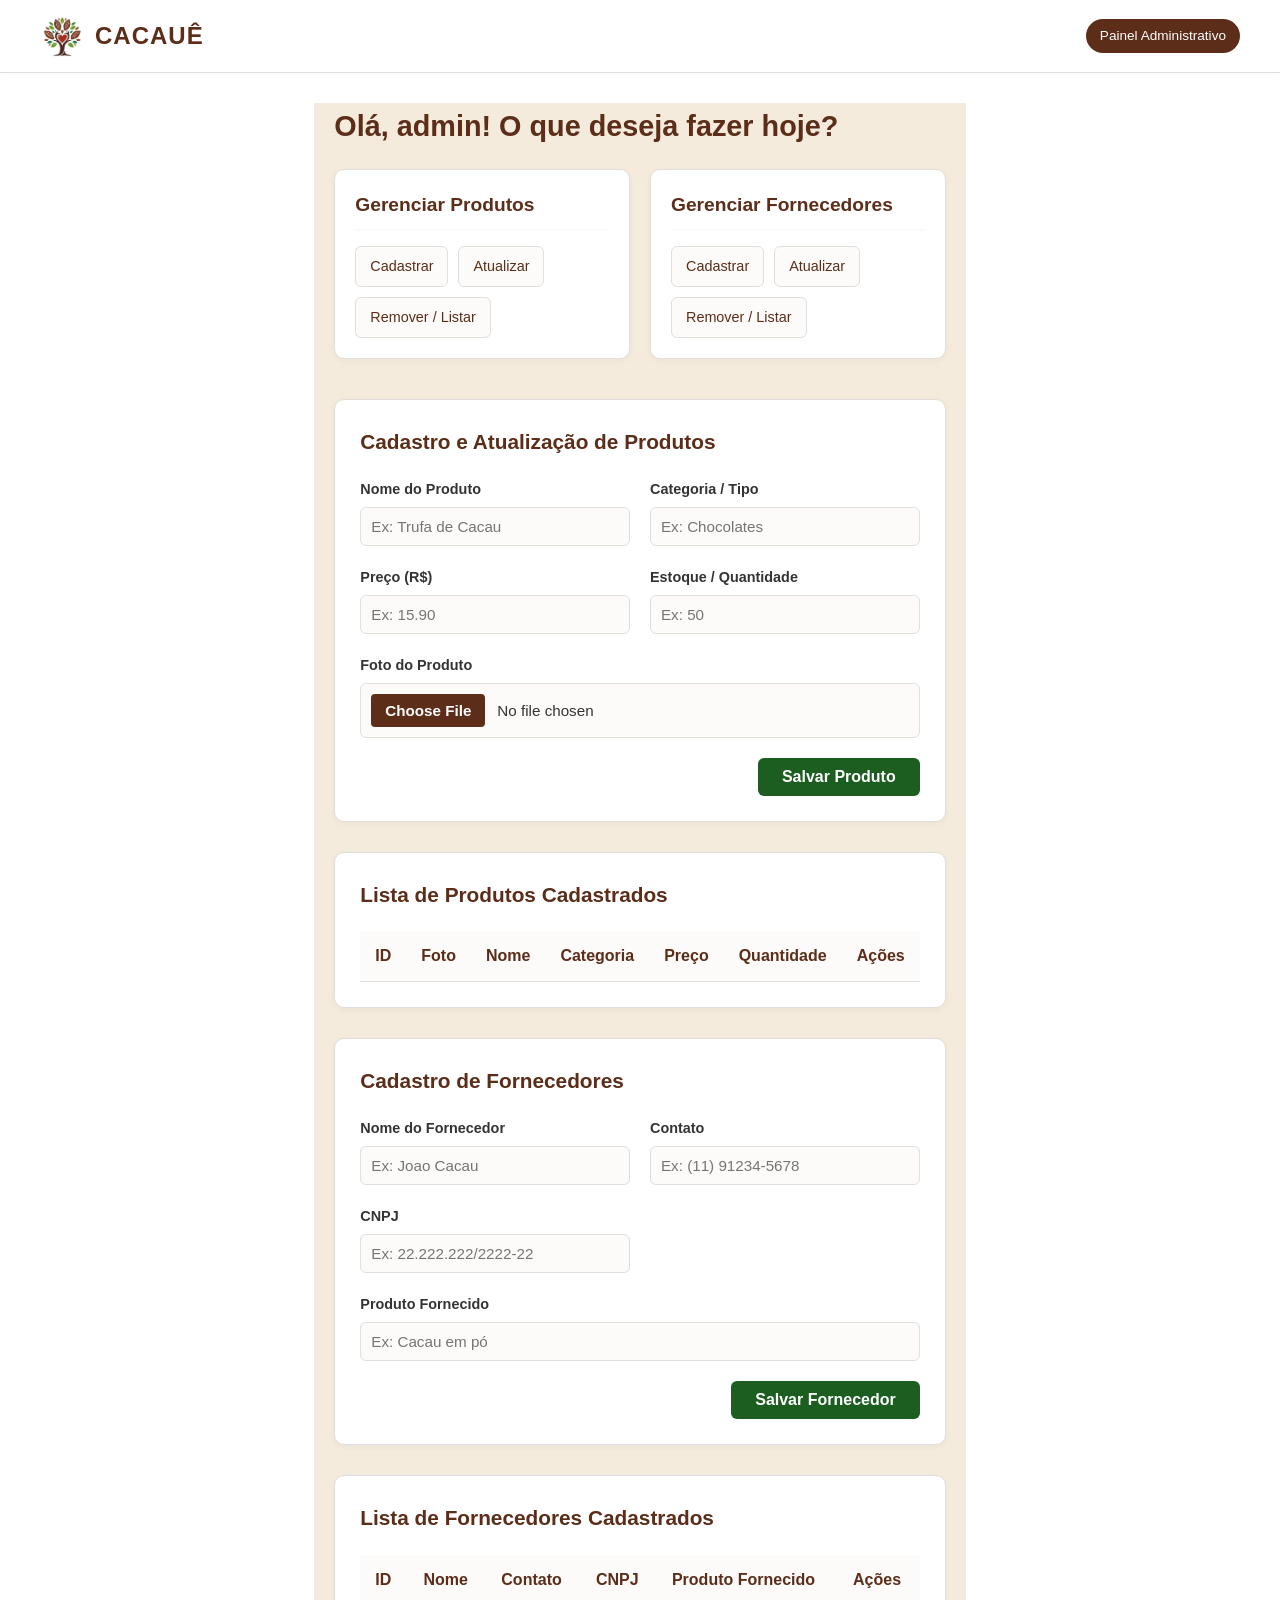
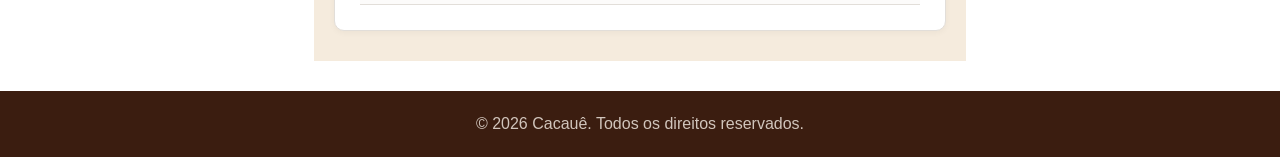
==== admin.html @ a9d63c67 "feat[Frontend]:adição de modal para substituir os alerts fix[Frontend]:responsividade para pagina ad" ====
<!doctype html>
<html lang="pt-BR">
  <head>
    <meta charset="UTF-8" />
    <meta name="viewport" content="width=device-width, initial-scale=1.0" />
    <title>Painel Administrativo - CACAUÊ</title>
    <link rel="stylesheet" href="styles.css" />
  </head>
  <body>
    <!-- Cabeçalho Principal da Administração -->
    <header class="cabecalho-administrativo">
      <div class="bloco-logotipo">
        <img
          class="imagem-logo-arvore"
          src="./imagens/logo_Cacaue_arvore.png"
          alt="Logo da Cacauê"
        />
        <h1 class="titulo-logotipo">CACAUÊ</h1>
      </div>
      <a href="index.html" class="etiqueta-painel">Painel Administrativo</a>
    </header>

    <!-- Conteúdo Principal -->
    <main class="conteudo-principal">
      <section class="secao-boas-vindas">
        <h2>Olá, admin! O que deseja fazer hoje?</h2>
      </section>

      <!-- Menu de Navegação e Ações Rápidas -->
      <nav class="menu-acoes-rapidas">
        <div class="cartao-menu">
          <h3>Gerenciar Produtos</h3>
          <ul class="lista-opcoes-menu">
            <li>
              <a href="#secao-formulario-produto" class="botao-acao-menu"
                >Cadastrar</a
              >
            </li>
            <li>
              <a href="#tabela-produtos" class="botao-acao-menu">Atualizar</a>
            </li>
            <li>
              <a href="#tabela-produtos" class="botao-acao-menu"
                >Remover / Listar</a
              >
            </li>
          </ul>
        </div>
        <div class="cartao-menu">
          <h3>Gerenciar Fornecedores</h3>
          <ul class="lista-opcoes-menu">
            <li>
              <a href="#secao-formulario-fornecedor" class="botao-acao-menu"
                >Cadastrar</a
              >
            </li>
            <li>
              <a href="#tabela-fornecedores" class="botao-acao-menu"
                >Atualizar</a
              >
            </li>
            <li>
              <a href="#tabela-fornecedores" class="botao-acao-menu"
                >Remover / Listar</a
              >
            </li>
          </ul>
        </div>
      </nav>

      <!-- ================= SEÇÃO DE PRODUTOS ================= -->
      <section id="secao-formulario-produto" class="secao-formulario">
        <h3>Cadastro e Atualização de Produtos</h3>
        <form id="form-produto" class="formulario-em-grade">
          <div class="grupo-campo-formulario">
            <label for="campo-nome-produto">Nome do Produto</label>
            <input
              type="text"
              id="campo-nome-produto"
              placeholder="Ex: Trufa de Cacau"
              required
            />
          </div>

          <div class="grupo-campo-formulario">
            <label for="campo-categoria">Categoria / Tipo</label>
            <input
              type="text"
              id="campo-categoria"
              placeholder="Ex: Chocolates"
              required
            />
          </div>

          <div class="grupo-campo-formulario">
            <label for="campo-preco">Preço (R$)</label>
            <input
              type="number"
              id="campo-preco"
              step="0.01"
              placeholder="Ex: 15.90"
            />
          </div>

          <div class="grupo-campo-formulario">
            <label for="campo-quantidade">Estoque / Quantidade</label>
            <input type="number" id="campo-quantidade" placeholder="Ex: 50" />
          </div>

          <div class="grupo-campo-formulario largura">
            <label for="campo-img">Foto do Produto</label>
            <input type="file" id="campo-img" accept="image/*" />
          </div>

          <div class="rodape-formulario">
            <button
              type="submit"
              id="botao-salvar-produto"
              class="botao-salvar-registro"
            >
              Salvar Produto
            </button>
          </div>
        </form>
      </section>

      <!-- Tabela de Produtos -->
      <section class="secao-tabela">
        <h3>Lista de Produtos Cadastrados</h3>
        <div class="container-tabela-responsiva">
          <table id="tabela-produtos" class="tabela-administrativa">
            <thead>
              <tr>
                <th>ID</th>
                <th>Foto</th>
                <th>Nome</th>
                <th>Categoria</th>
                <th>Preço</th>
                <th>Quantidade</th>
                <th>Ações</th>
              </tr>
            </thead>
            <tbody></tbody>
          </table>
        </div>
      </section>

      <!-- ================= SEÇÃO DE FORNECEDORES ================= -->
      <section id="secao-formulario-fornecedor" class="secao-formulario">
        <h3>Cadastro de Fornecedores</h3>
        <form id="form-fornecedor" class="formulario-em-grade">
          <div class="grupo-campo-formulario">
            <label for="campo-nome-fornecedor">Nome do Fornecedor</label>
            <input
              type="text"
              id="campo-nome-fornecedor"
              placeholder="Ex: Joao Cacau"
              required
            />
          </div>

          <div class="grupo-campo-formulario">
            <label for="campo-contato">Contato</label>
            <input
              type="text"
              id="campo-contato"
              placeholder="Ex: (11) 91234-5678"
              required
            />
          </div>

          <div class="grupo-campo-formulario">
            <label for="campo-cnpj">CNPJ</label>
            <input
              type="text"
              id="campo-cnpj"
              placeholder="Ex: 22.222.222/2222-22"
            />
          </div>

          <div class="grupo-campo-formulario largura">
            <label for="campo-produto-fornecido">Produto Fornecido</label>
            <input
              type="text"
              id="campo-produto-fornecido"
              placeholder="Ex: Cacau em pó"
            />
          </div>

          <div class="rodape-formulario">
            <button
              type="submit"
              id="botao-salvar-fornecedor"
              class="botao-salvar-registro"
            >
              Salvar Fornecedor
            </button>
          </div>
        </form>
      </section>

      <!-- Tabela de Fornecedores -->
      <section class="secao-tabela">
        <h3>Lista de Fornecedores Cadastrados</h3>
        <div class="container-tabela-responsiva">
          <table id="tabela-fornecedores" class="tabela-administrativa">
            <thead>
              <tr>
                <th>ID</th>
                <th>Nome</th>
                <th>Contato</th>
                <th>CNPJ</th>
                <th>Produto Fornecido</th>
                <th>Ações</th>
              </tr>
            </thead>
            <tbody></tbody>
          </table>
        </div>
      </section>
    </main>
    <footer>
      <p>&copy; 2026 Cacauê. Todos os direitos reservados.</p>
    </footer>
    <script src="modal.js"></script>
    <script src="admin.js"></script>
  </body>
</html>
---- styles.css ----
* {
  margin: 0;
  padding: 0;
  box-sizing: border-box;
  font-family: "Segoe UI", Tahoma, Geneva, Verdana, sans-serif;
}

:root {
  --cor-fundo-site: #fcfbfa;
  --cor-fundo-cartao: #ffffff;
  --cor-marrom-principal: #5c2d18;
  --cor-verde-destaque: #1b5e20;
  --cor-texto-principal: #333333;
  --cor-borda-sutil: #e2ded9;
}

html {
  height: 100%;
}
body {
  background-color: #fff;
  color: #333;
  line-height: 1.6;
  display: flex;
  flex-direction: column;
  height: 100%;
}

main {
  flex: 1;
}

header {
  display: flex;
  justify-content: space-between;
  align-items: center;
  padding: 15px 30px;
  background-color: #fff;
}

.header-centro {
  display: flex;
  flex-direction: column;
  align-items: center;
  flex: 1;
  max-width: 600px;
  margin: 0 20px;
}

.logo-cacaue {
  display: flex;
  flex-direction: column;
  align-items: center;
}

.img-logo-cacaue {
  width: 100%;
  height: auto;
  max-width: 45px;
}

.nome-logo-cacaue {
  color: #6b2a14;
  font-size: 1rem;
}

.pesquisa-container {
  display: flex;
  align-items: center;

  background-color: #f7f3ee;
  border: 1px solid #e6ded6;
  border-radius: 30px;
  padding: 8px 16px;
  width: 100%;
  max-width: 500px;
  box-sizing: border-box;
}

.pesquisa-input {
  border: none;
  background: transparent;
  outline: none;
  font-size: 0.8rem;
  color: #4a3b32;
  width: 300px;
}

.pesquisa-icone {
  width: 16px;
  height: 16px;
  margin-right: 18px;
  cursor: pointer;
}

.pesquisa-input::placeholder {
  color: #b5aaa0;
}

.menu-navegacao ul {
  display: flex;
  list-style: none;
  gap: 20px;
  margin-top: 10px;
}

.menu-navegacao a {
  text-decoration: none;
  color: #6b2a14;
  font-size: 0.9rem;
  font-weight: 500;
}

.menu-navegacao,
.login-link,
a:hover {
  color: #aa541e;
}

.header-direita {
  display: flex;
  align-items: center;
}

.img-carrinho {
  width: 50px;
  height: auto;
}

.carrinho-link {
  position: relative;
  display: inline-flex;
  align-items: center;
  text-decoration: none;
}

.carrinho-contador-estilo {
  position: absolute;
  right: -10px;
  background-color: #6b2a14;
  color: white;
  font-size: 0.7rem;
  font-weight: bold;
  width: 18px;
  height: 18px;
  border-radius: 50%;
  display: flex;
  align-items: center;
  justify-content: center;
}

.login-link {
  margin-right: 10px;
  text-decoration: none;
  color: #6b2a14;
  font-size: 0.9rem;
  font-weight: 500;
}

main {
  background-color: #f5ebdd;
}

.secao-produtos {
  padding: 40px 80px;
  background-color: #f7f3ee;
}

.produtos-header h2 {
  font-size: 1.8rem;
  color: #4a3b32;
  margin-bottom: 5px;
}

.produtos-header p {
  color: #8c8275;
  font-size: 0.95rem;
  margin-bottom: 20px;
}

/* Grid (3 colunas de produtos + 1 coluna de destaque) */
.produtos-grid {
  display: grid;
  grid-template-columns: repeat(4, 1fr);
  gap: 20px;
}

/* Estilo do Card de Produto Individual */
.card-produto {
  background-color: #fff;
  border-radius: 12px;
  padding: 15px;
  border: 1px solid #e6ded6;
  display: flex;
  flex-direction: column;
  gap: 10px;
}

.img-produto {
  width: 100%;
  height: 180px;
  object-fit: cover;
  border-radius: 8px;
}

.tag-origem {
  font-size: 0.7rem;
  color: #2e6930;
  background-color: #e8f4e9;
  padding: 2px 8px;
  border-radius: 4px;
  width: fit-content;
}

.card-produto h4 {
  font-size: 1rem;
  color: #4a3b32;
}

.peso {
  font-size: 0.8rem;
  color: #8c8275;
}

.preco {
  font-size: 1rem;
  font-weight: bold;
  color: #4a3b32;
}

.btn-comprar {
  background-color: #6b2a14;
  color: #fff;
  border: none;
  padding: 10px;
  border-radius: 6px;
  cursor: pointer;
  font-weight: bold;
  font-size: 0.85rtem;
  transition: background 0.2s;
}

.btn-comprar:hover {
  background-color: #52200f;
}

.card-destaque-vertical {
  background-color: #176b35;
  color: #fff;
  border-radius: 12px;
  padding: 25px;
  display: flex;
  flex-direction: column;
  justify-content: space-between;
}

.sub-destaque {
  font-size: 0.7rem;
  letter-spacing: 1px;
  opacity: 0.8;
}

.card-destaque-vertical h3 {
  font-size: 1.4rem;
  line-height: 1.2;
}

.card-destaque-vertical p {
  font-size: 0.85rem;
  opacity: 0.9;
  color: #f0f0f0;
}

.btn-ver-mais {
  background-color: #fff;
  color: #176b35;
  border: none;
  padding: 10px;
  border-radius: 6px;
  font-weight: bold;
  cursor: pointer;
  text-align: center;
  text-decoration: none;
}

/*Carrinho*/

.destaque-carrinho {
  width: 100%;
  max-width: 680px;
  max-height: 90vh; /* Ocupa no máximo 90% da altura da tela */
  background-color: #f7f3ee;
  border-radius: 12px;
  box-shadow: 0 4px 24px rgba(0, 0, 0, 0.15);
  font-family: "Inter", sans-serif;
  display: flex;
  flex-direction: column;
  overflow: hidden;
  box-sizing: border-box;
  padding: 24px;
}

/* Cabeçalho do Carrinho */
.carrinho-cabecalho {
  display: flex;
  justify-content: space-between;
  margin-bottom: 5px;
}

.carrinho-cabecalho h2 {
  font-size: 1.2rem;
  font-weight: 700;
  color: #2b2b2b;
  margin: 0;
}
.link-voltar {
  text-decoration: none;
  color: #4b2e2b;
  font-size: 0.9rem;
  font-weight: 500;
}

.agradecimento-container {
  background-color: #ffffff;
  border-radius: 8px;
  padding: 8px;
  margin-bottom: 5px;
  text-align: center;
}

.agradecimento-texto {
  font-size: 0.8rem;
  color: #5c4033;
  font-weight: 500;
}

.barra-progresso-fundo {
  width: 100%;
  height: 6px;
  background-color: #ffffff;
  border-radius: 3px;
  overflow: hidden;
}

.barra-progresso-fill {
  height: 100%;
  background-color: #4b2e2b;
  border-radius: 3px;
}

/* Lista de Itens */
.carrinho-lista-itens {
  display: flex;
  flex-direction: column;
  gap: 16px;
  max-height: 320px;
  overflow-y: auto;
  margin-bottom: 24px;
  padding-right: 4px;
}

/* Card Individual do Item no Carrinho */
.carrinho-item {
  display: flex;
  align-items: center;
  gap: 12px;
  padding-bottom: 16px;
  border-bottom: 1px solid #f0f0f0;
}

.carrinho-item-imagem {
  width: 64px;
  height: 64px;
  object-fit: cover;
  border-radius: 8px;
  background-color: #f9f9f9;
}

.carrinho-item-detalhes {
  flex: 1;
  display: flex;
  flex-direction: column;
  gap: 4px;
}

.carrinho-item-titulo {
  font-size: 14px;
  font-weight: 600;
  color: #2b2b2b;
  margin: 0;
}

.carrinho-item-peso {
  font-size: 12px;
  color: #888;
}

.carrinho-item-controles {
  display: flex;
  align-items: center;
  gap: 12px;
  margin-top: 6px;
}

/* Seletor de Quantidade (+ e -) */
.quantidade-controle {
  display: flex;
  align-items: center;
  border: 1px solid #ddd;
  border-radius: 6px;
  overflow: hidden;
  background-color: #fff;
}

.quantidade-controle button {
  background: none;
  border: none;
  padding: 4px 10px;
  cursor: pointer;
  font-size: 14px;
  color: #555;
}

.quantidade-controle button:hover {
  background-color: #f5f5f5;
}

.quantidade-valor {
  font-size: 13px;
  font-weight: 600;
  padding: 0 4px;
  min-width: 16px;
  text-align: center;
}

.botao-remover {
  background: none;
  border: none;
  font-size: 12px;
  color: #999;
  cursor: pointer;
  padding: 0;
}

.botao-remover:hover {
  color: #d9534f;
  text-decoration: underline;
}

.carrinho-item-preco {
  font-size: 14px;
  font-weight: 700;
  color: #2b2b2b;
  white-space: nowrap;
}

.carrinho-rodape {
  display: flex;
  flex-direction: column;
  gap: 12px;
  border-top: 1px solid #eee;
  padding-top: 16px;
}

.linha-total {
  display: flex;
  justify-content: space-between;
  font-size: 14px;
  color: #666;
}

.entrega-info {
  font-size: 13px;
}

.total-geral {
  font-size: 18px;
  font-weight: 700;
  color: #2b2b2b;
  margin-top: 4px;
}

.total-geral span:last-child {
  color: #4b2e2b;
}

/* Botões de Ação */
.botao-checkout {
  width: 100%;
  background-color: #4b2e2b;
  color: #ffffff;
  border: none;
  border-radius: 8px;
  padding: 14px;
  font-size: 15px;
  font-weight: 600;
  cursor: pointer;
  transition: background-color 0.2s;
  margin-top: 8px;
}

.botao-checkout:hover {
  background-color: #38211f;
}

.botao-continuar {
  width: 100%;
  background-color: transparent;
  color: #4b2e2b;
  border: 1px solid #4b2e2b;
  border-radius: 8px;
  padding: 12px;
  font-size: 14px;
  font-weight: 600;
  cursor: pointer;
  transition: background-color 0.2s;
}

.botao-continuar:hover {
  background-color: #f7f3ee;
}

/* Informações de Segurança */
.seguranca-info {
  text-align: center;
  margin-top: 8px;
  color: #666;
}

.seguranca-info small {
  font-size: 12px;
}

/*login*/
.login-container {
  width: 450px;
  max-width: 500px;
  margin: 40px auto;
  padding: 40px;
  background-color: #f7f3ee;
  border-radius: 12px;
  box-shadow: 0 4px 24px rgba(0, 0, 0, 0.15);
}

#login-form {
  display: flex;
  flex-direction: column;
  gap: 16px;
}

#login-form input {
  padding: 10px;
  border: none;
  border-radius: 6px;
  font-size: 0.8rem;
}

.botao-login {
  background-color: #6b2a14;
  color: #fff;
  border: none;
  padding: 12px;
  border-radius: 6px;
  cursor: pointer;
  font-weight: bold;
  font-size: 0.85rem;
  transition: background 0.2s;
}

.cadastre-se {
  text-align: center;
  font-size: 0.8rem;
  color: #4a3b32;
  text-decoration: none;
}

/* Cabeçalho */
.cabecalho-administrativo {
  display: flex;
  justify-content: space-between;
  align-items: center;
  padding: 15px 40px;
  background-color: var(--cor-fundo-cartao);
  border-bottom: 1px solid var(--cor-borda-sutil);
  box-shadow: 0 2px 4px rgba(0, 0, 0, 0.02);
}

.bloco-logotipo {
  display: flex;
  align-items: center;
  gap: 10px;
}

.imagem-logo-arvore {
  width: 45px;
  height: auto;
}

.titulo-logotipo {
  font-size: 1.5rem;
  color: var(--cor-marrom-principal);
  letter-spacing: 1px;
}

.etiqueta-painel {
  background-color: var(--cor-marrom-principal);
  color: #fff;
  padding: 6px 14px;
  border-radius: 20px;
  font-size: 0.85rem;
  text-decoration: none;
}

/* Estrutura Principal */
.conteudo-principal {
  max-width: 1100px;
  margin: 30px auto;
  padding: 0 20px;
}

.secao-boas-vindas h2 {
  color: var(--cor-marrom-principal);
  font-size: 1.8rem;
  margin-bottom: 20px;
}

/* Menu de Ações (Grid de Cards) */
.menu-acoes-rapidas {
  display: grid;
  grid-template-columns: repeat(auto-fit, minmax(280px, 1fr));
  gap: 20px;
  margin-bottom: 40px;
}

.cartao-menu {
  background-color: var(--cor-fundo-cartao);
  padding: 20px;
  border-radius: 10px;
  border: 1px solid var(--cor-borda-sutil);
  box-shadow: 0 2px 6px rgba(0, 0, 0, 0.04);
}

.cartao-menu h3 {
  color: var(--cor-marrom-principal);
  margin-bottom: 15px;
  font-size: 1.2rem;
  border-bottom: 2px solid var(--cor-fundo-site);
  padding-bottom: 8px;
}

.lista-opcoes-menu {
  list-style: none;
  display: flex;
  gap: 10px;
  flex-wrap: wrap;
}

.botao-acao-menu {
  display: inline-block;
  text-decoration: none;
  background-color: var(--cor-fundo-site);
  color: var(--cor-marrom-principal);
  padding: 8px 14px;
  border-radius: 6px;
  font-size: 0.9rem;
  border: 1px solid var(--cor-borda-sutil);
  transition: all 0.2s ease;
}

.botao-acao-menu:hover {
  background-color: var(--cor-marrom-principal);
  color: #fff;
  border-color: var(--cor-marrom-principal);
}

/* Formulário em Grade (Grid) */
.secao-formulario,
.secao-tabela {
  background-color: var(--cor-fundo-cartao);
  padding: 25px;
  border-radius: 10px;
  border: 1px solid var(--cor-borda-sutil);
  margin-bottom: 30px;
  box-shadow: 0 2px 6px rgba(0, 0, 0, 0.04);
}

.secao-formulario h3,
.secao-tabela h3 {
  color: var(--cor-marrom-principal);
  margin-bottom: 20px;
  font-size: 1.3rem;
}

.formulario-em-grade {
  display: grid;
  grid-template-columns: repeat(auto-fit, minmax(220px, 1fr));
  gap: 20px;
}

.grupo-campo-formulario {
  display: flex;
  flex-direction: column;
  gap: 6px;
}

.grupo-campo-formulario label {
  font-size: 0.9rem;
  font-weight: 600;
  color: var(--cor-texto-principal);
}

.grupo-campo-formulario input {
  padding: 10px;
  border: 1px solid var(--cor-borda-sutil);
  border-radius: 6px;
  font-size: 0.95rem;
  outline: none;
  background-color: var(--cor-fundo-site);
  transition: border-color 0.2s;
}

.grupo-campo-formulario.largura {
  grid-column: 1 / -1;
}

grupo-campo-formulario input[type="file"] {
  background-color: var(--cor-fundo-site);
  padding: 8px;
  border: 1px dashed var(--cor-marrom-principal);
  border-radius: 6px;
  cursor: pointer;
  color: var(--cor-texto-principal);
}

/* Estiliza o botão interno "Escolher arquivo" nos navegadores compatíveis */
.grupo-campo-formulario input[type="file"]::file-selector-button {
  background-color: var(--cor-marrom-principal);
  color: #fff;
  border: none;
  padding: 8px 14px;
  border-radius: 4px;
  cursor: pointer;
  margin-right: 12px;
  font-weight: 600;
  transition: background-color 0.2s;
}

.grupo-campo-formulario input[type="file"]::file-selector-button:hover {
  background-color: #432011; /* Tom mais escuro de marrom */
}

.grupo-campo-formulario input:focus {
  border-color: var(--cor-marrom-principal);
}

.rodape-formulario {
  grid-column: 1 / -1;
  display: flex;
  justify-content: flex-end;
}

.botao-salvar-registro {
  background-color: var(--cor-verde-destaque);
  color: #fff;
  border: none;
  padding: 10px 24px;
  border-radius: 6px;
  font-size: 1rem;
  font-weight: 600;
  cursor: pointer;
  transition: background-color 0.2s;
}

.botao-salvar-registro:hover {
  background-color: #144517;
}

/* Tabela de Listagem */
.container-tabela-responsiva {
  overflow-x: auto;
}

.tabela-administrativa {
  width: 100%;
  border-collapse: collapse;
  text-align: left;
}

.tabela-administrativa th,
.tabela-administrativa td {
  padding: 12px 15px;
  border-bottom: 1px solid var(--cor-borda-sutil);
}

.tabela-administrativa th {
  background-color: var(--cor-fundo-site);
  color: var(--cor-marrom-principal);
  font-weight: 600;
}

.tabela-administrativa tr:hover {
  background-color: #faf8f5;
}

/* Estilo para a imagem miniatura na tabela */
.miniatura-tabela {
  width: 45px;
  height: 45px;
  object-fit: cover;
  border-radius: 6px;
  border: 1px solid var(--cor-borda-sutil);
}

.botao-tabela-editar,
.botao-tabela-excluir {
  padding: 6px 12px;
  border-radius: 4px;
  border: none;
  cursor: pointer;
  font-size: 0.85rem;
  margin-right: 5px;
}

.botao-tabela-editar {
  background-color: #e0a96d;
  color: #fff;
}

.botao-tabela-editar:hover {
  background-color: #c99359;
}

.botao-tabela-excluir {
  background-color: #d32f2f;
  color: #fff;
}

.botao-tabela-excluir:hover {
  background-color: #b71c1c;
}

/*Página de Processo*/
/* Estilos da Página de Processo */
.conteudo-principal-processo {
  max-width: 900px;
  margin: 40px auto;
  padding: 0 20px;
  font-family: inherit;
}

.secao-cabecalho-processo {
  text-align: center;
  margin-bottom: 50px;
}

.secao-cabecalho-processo h2 {
  font-size: 2.2rem;
  color: var(--cor-marrom-principal, #3b1d10);
  margin-bottom: 12px;
}

.secao-cabecalho-processo p {
  color: #666;
  font-size: 1.1rem;
}

/* Linha do Tempo */
.timeline-processo {
  position: relative;
  padding-left: 40px;
  border-left: 3px solid var(--cor-marrom-principal, #3b1d10);
}

.passo-processo {
  position: relative;
  margin-bottom: 40px;
}

.numero-passo {
  position: absolute;
  left: -58px;
  top: 0;
  width: 36px;
  height: 36px;
  background-color: var(--cor-marrom-principal, #3b1d10);
  color: #fff;
  border-radius: 50%;
  display: flex;
  align-items: center;
  justify-content: center;
  font-weight: bold;
  font-size: 0.9rem;
  box-shadow: 0 2px 5px rgba(0, 0, 0, 0.2);
}

.conteudo-passo {
  background-color: #fff;
  padding: 24px;
  border-radius: 8px;
  box-shadow: 0 4px 12px rgba(59, 29, 16, 0.05);
  border: 1px solid var(--cor-borda-sutil, #eae5df);
}

.conteudo-passo h3 {
  color: var(--cor-marrom-principal, #3b1d10);
  margin-bottom: 8px;
  font-size: 1.3rem;
}

.conteudo-passo p {
  color: #4a4a4a;
  line-height: 1.6;
}

/*Rodapé*/

footer {
  background-color: #3b1d10; /* Cor marrom principal da Cacauê */
  color: #d1c5bc; /* Cor do texto em tom bege claro */
  text-align: center; /* Centraliza o texto */
  padding: 20px; /* Espaçamento interno */
  width: 100%;
  box-sizing: border-box;
  margin-top: auto; /* Mantém grudado no fim da página */
}

/* ================= MEDIA QUERIES (RESPONSIVIDADE) ================= */

/* Tablets e Ecrãs Médios (até 1024px) */
@media (max-width: 1024px) {
  .produtos-grid {
    grid-template-columns: repeat(2, 1fr); /* Muda de 4 para 2 colunas */
  }

  .secao-produtos {
    padding: 30px 40px;
  }
}

/* Telemóveis e Ecrãs Pequenos (até 768px) */
@media (max-width: 768px) {
  /* 1. Ajuste do Cabeçalho */
  header {
    flex-direction: column;
    gap: 15px;
    padding: 15px;
  }

  .header-centro {
    width: 100%;
    margin: 0;
  }

  .pesquisa-container {
    width: 100%;
  }

  .pesquisa-input {
    width: 100%;
  }

  .menu-navegacao ul {
    gap: 12px;
    flex-wrap: wrap;
    justify-content: center;
  }

  .header-direita {
    width: 100%;
    justify-content: center;
    gap: 20px;
  }

  /* 2. Grelha de Produtos em 1 Coluna */
  .produtos-grid {
    grid-template-columns: 1fr; /* 1 card por linha no telemóvel */
  }

  .secao-produtos {
    padding: 20px 15px;
  }

  /* 3. Ajustes de Formulários e Carrinho */
  .login-container {
    width: 90%;
    padding: 20px;
  }

  .destaque-carrinho {
    width: 95%;
    padding: 15px;
  }

  /* 4. Linha do Tempo (Processo) */
  .timeline-processo {
    padding-left: 25px;
  }

  .numero-passo {
    left: -42px;
    width: 30px;
    height: 30px;
    font-size: 0.8rem;
  }
}

/* ================= SEÇÃO QUEM SOMOS ================= */

.secao-quem-somos {
  padding: 55px 5%;
  background-color: #faf6f0;
  text-align: left;
}

.quem-somos-container {
  max-width: 1150px;
  margin: 0 auto;
}

/* Apresentação da marca */

.quem-somos-apresentacao {
  display: grid;
  grid-template-columns: 0.9fr 1.1fr;
  align-items: center;
  gap: 45px;
  margin-bottom: 50px;
}

.imagem-quem-somos {
  display: block;
  width: 100%;
  height: 340px;
  object-fit: cover;
  object-position: center;
  border-radius: 12px;
}

.quem-somos-texto {
  max-width: none;
  margin: 0;
}

.subtitulo-quem-somos {
  display: block;
  margin-bottom: 8px;
  color: #8a603d;
  font-size: 0.85rem;
  font-weight: 700;
  letter-spacing: 2px;
  text-transform: uppercase;
}

.quem-somos-texto h2 {
  margin: 0 0 22px;
  color: var(--cor-marrom-principal, #5c2d18);
  font-size: 2.2rem;
  text-align: left;
}

.quem-somos-texto p {
  margin: 0 0 14px;
  color: #555;
  font-size: 1rem;
  line-height: 1.8;
  text-align: justify;
}

.quem-somos-texto strong {
  color: #6b2a14;
}

/* Missão, visão e valores */

.institucional-cacaue {
  display: grid;
  grid-template-columns: repeat(3, minmax(0, 1fr));
  gap: 22px;
}

.bloco-institucional {
  padding: 28px;
  background-color: #fff;
  border: 1px solid #e6ded6;
  border-top: 4px solid #8a603d;
  border-radius: 8px;
  box-shadow: 0 4px 12px rgba(59, 29, 16, 0.05);
}

.institucional-numero {
  display: block;
  margin-bottom: 16px;
  color: #b69a7e;
  font-size: 0.85rem;
  font-weight: 700;
  letter-spacing: 2px;
}

.bloco-institucional h3 {
  margin: 0 0 14px;
  color: var(--cor-marrom-principal, #5c2d18);
  font-size: 1.25rem;
  text-align: left;
}

.bloco-institucional p,
.bloco-institucional li {
  color: #555;
  font-size: 0.95rem;
  line-height: 1.8;
}

.bloco-institucional p {
  margin: 0;
  text-align: left;
}

.bloco-institucional ul {
  padding-left: 18px;
  margin: 0;
}

.bloco-institucional li {
  margin-bottom: 8px;
}

.bloco-institucional li:last-child {
  margin-bottom: 0;
}

.bloco-institucional li strong {
  color: #6b2a14;
}

/* Responsividade */
/*
@media (max-width: 768px) {
  .secao-quem-somos {
    padding: 35px 20px;
  }

  .quem-somos-apresentacao {
    grid-template-columns: 1fr;
    gap: 25px;
    margin-bottom: 35px;
  }

  .imagem-quem-somos {
    height: 260px;
  }

  .quem-somos-texto h2 {
    font-size: 1.9rem;
  }

  .institucional-cacaue {
    grid-template-columns: 1fr;
    gap: 16px;
  }

  .bloco-institucional {
    padding: 24px;
  }
}
*/
/*modal*/
/* Estilo do Modal Flutuante Global */
.modal-notificacao-flutuante {
  position: fixed;
  top: 80px; /* Logo abaixo do header */
  right: 20px;
  color: #ffffff;
  padding: 12px 20px;
  border-radius: 8px;
  box-shadow: 0 4px 12px rgba(0, 0, 0, 0.2);
  z-index: 9999;
  font-size: 0.95rem;
  opacity: 0;
  transform: translateY(-10px);
  transition:
    opacity 0.3s ease,
    transform 0.3s ease;
  pointer-events: none;
}

.modal-notificacao-flutuante.sucesso {
  background-color: #3b1d10; /* Marrom Cacauê */
}

.modal-notificacao-flutuante.erro {
  background-color: #c0392b; /* Vermelho alerta */
}

.modal-notificacao-flutuante.mostrar {
  opacity: 1;
  transform: translateY(0);
}

/* ================= AJUSTES DE RESPONSIVIDADE PARA O ADMIN ================= */

@media (max-width: 768px) {
  /* 1. Ajuste das margens do conteúdo principal no celular */
  .conteudo-principal {
    margin: 15px 10px;
    padding: 0 5px;
  }

  /* 2. Formulários com largura total e padding confortável */
  .secao-formulario,
  .secao-tabela {
    padding: 15px 12px;
    margin-bottom: 20px;
    border-radius: 8px;
  }

  /* 3. Garante que os campos de input ocupem 100% da largura */
  .formulario-em-grade {
    grid-template-columns: 1fr;
    gap: 14px;
  }

  .grupo-campo-formulario input {
    width: 100%;
  }

  /* 4. Botão de salvar ocupando toda a largura para facilitar o toque */
  .rodape-formulario {
    justify-content: stretch;
  }

  .botao-salvar-registro {
    width: 100%;
    text-align: center;
  }
}
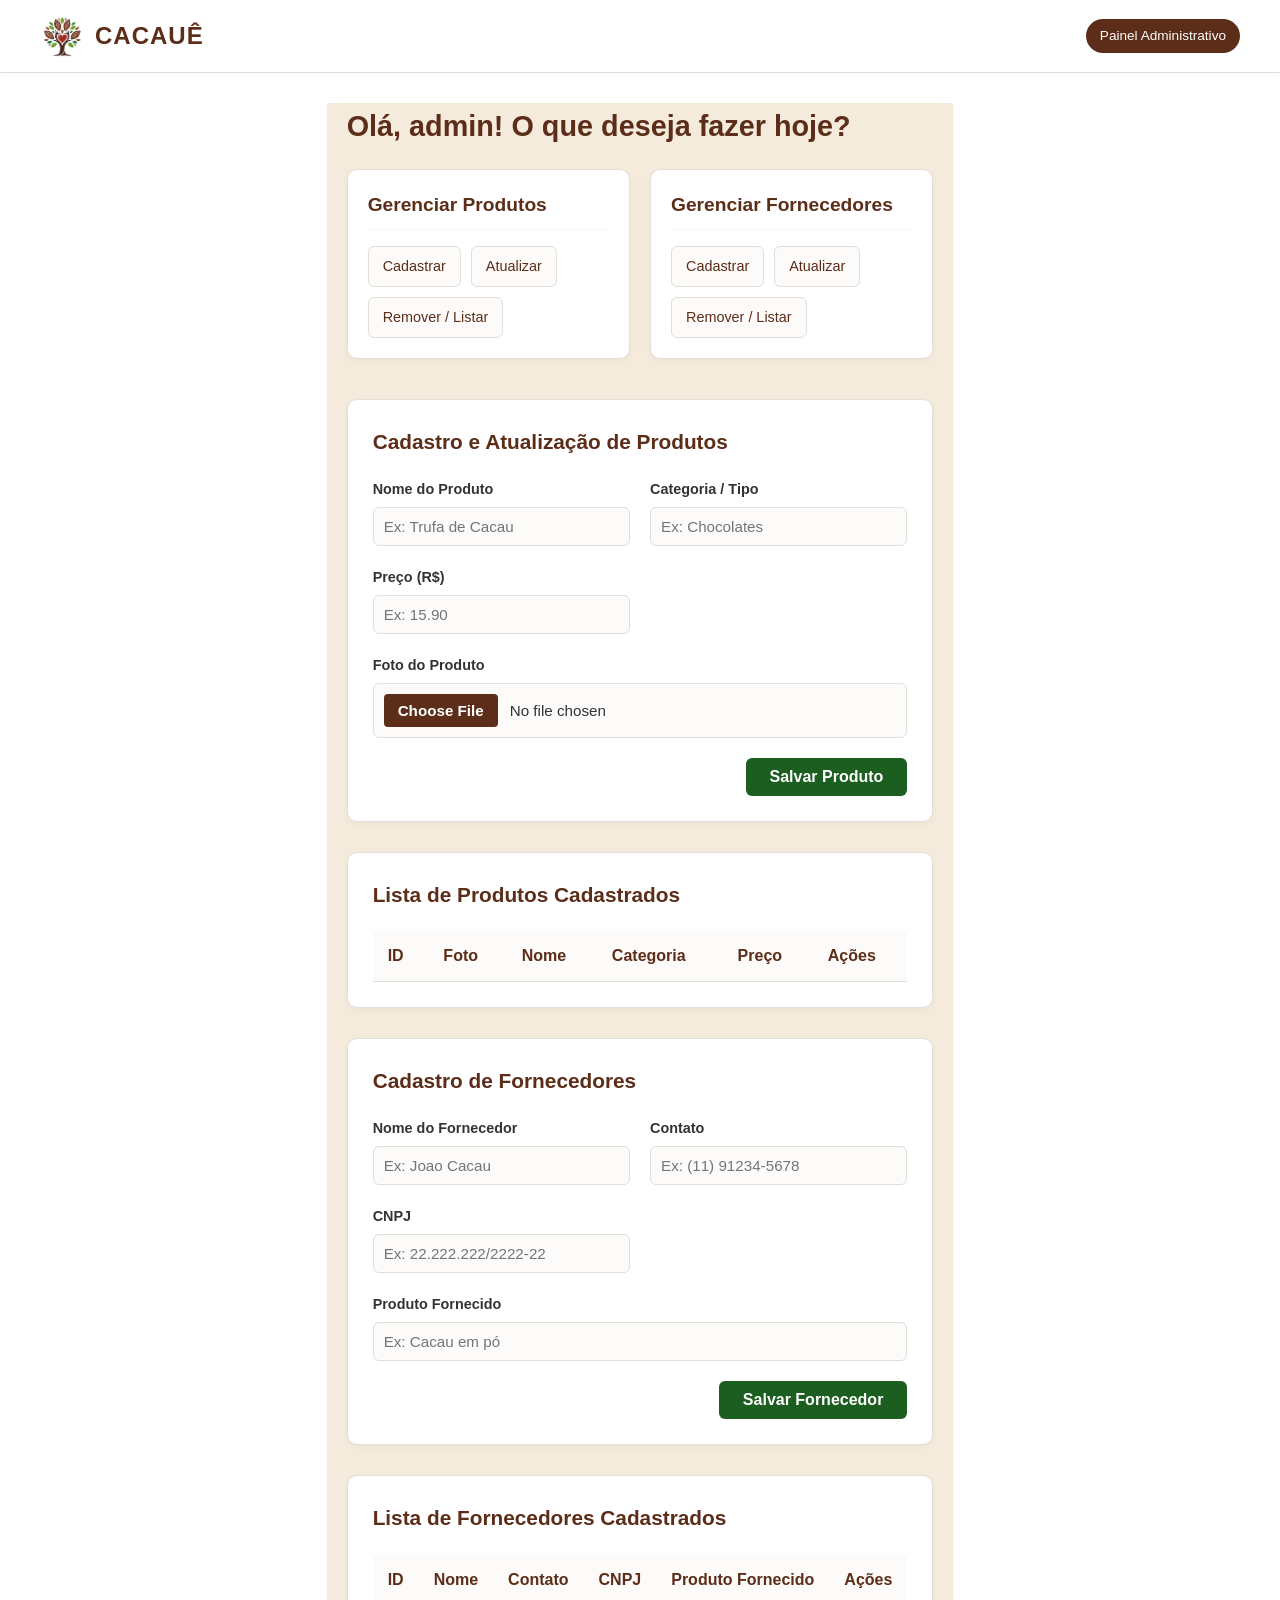
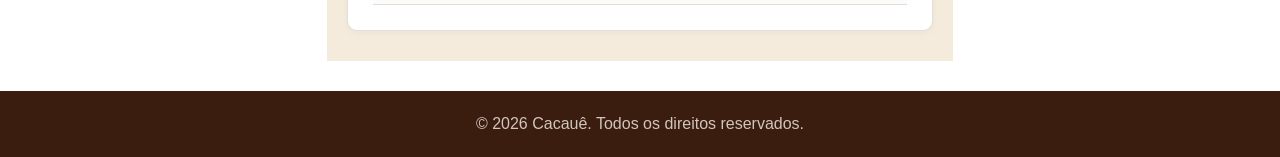
==== commit 5decf1db: "fix[frontend]:correção das imagens para base64" ====
--- a/admin.html
+++ b/admin.html
@@ -101,12 +101,12 @@
               placeholder="Ex: 15.90"
             />
           </div>
-
+          <!--
           <div class="grupo-campo-formulario">
             <label for="campo-quantidade">Estoque / Quantidade</label>
             <input type="number" id="campo-quantidade" placeholder="Ex: 50" />
           </div>
-
+-->
           <div class="grupo-campo-formulario largura">
             <label for="campo-img">Foto do Produto</label>
             <input type="file" id="campo-img" accept="image/*" />
@@ -136,7 +136,9 @@
                 <th>Nome</th>
                 <th>Categoria</th>
                 <th>Preço</th>
+                <!--
                 <th>Quantidade</th>
+              -->
                 <th>Ações</th>
               </tr>
             </thead>
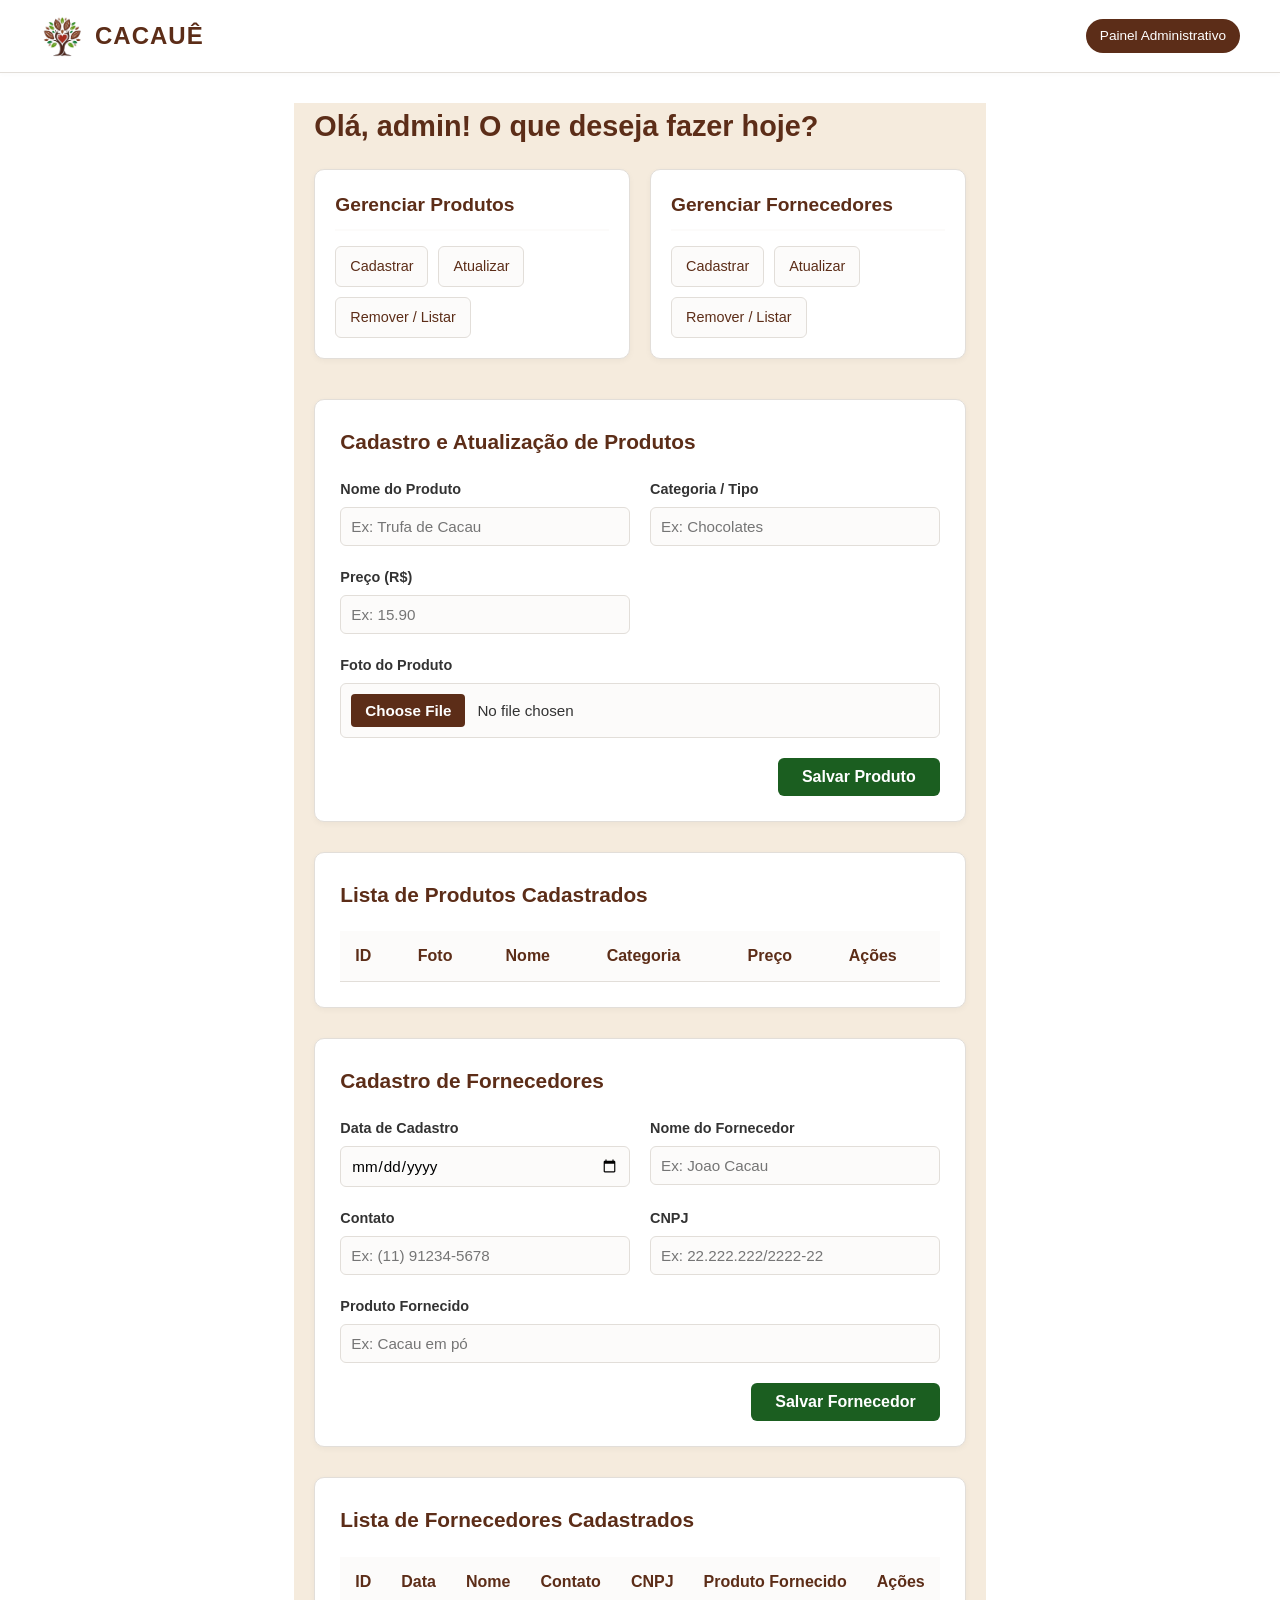
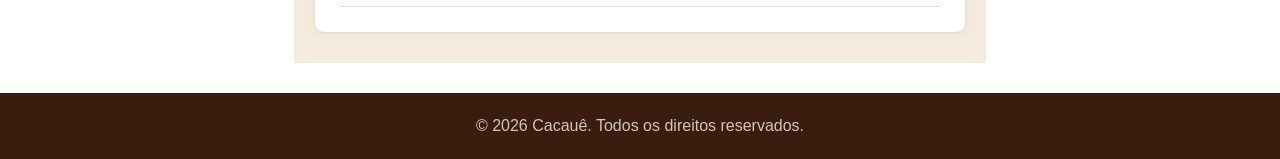
==== commit 71b032fe: "fix[frontend]:inclusão do campo data e icone da aba da página." ====
--- a/admin.html
+++ b/admin.html
@@ -4,6 +4,7 @@
     <meta charset="UTF-8" />
     <meta name="viewport" content="width=device-width, initial-scale=1.0" />
     <title>Painel Administrativo - CACAUÊ</title>
+    <link rel="icon" href="./imagens/logo_Cacaue_arvore.png" />
     <link rel="stylesheet" href="styles.css" />
   </head>
   <body>
@@ -71,7 +72,7 @@
       <!-- ================= SEÇÃO DE PRODUTOS ================= -->
       <section id="secao-formulario-produto" class="secao-formulario">
         <h3>Cadastro e Atualização de Produtos</h3>
-        <form id="form-produto" class="formulario-em-grade">
+        <form id="form-produto" class="formulario-em-grade" novalidate>
           <div class="grupo-campo-formulario">
             <label for="campo-nome-produto">Nome do Produto</label>
             <input
@@ -80,6 +81,9 @@
               placeholder="Ex: Trufa de Cacau"
               required
             />
+            <span class="mensagem-erro" id="erro-produto"
+              >Campo obrigatório</span
+            >
           </div>
 
           <div class="grupo-campo-formulario">
@@ -90,23 +94,22 @@
               placeholder="Ex: Chocolates"
               required
             />
+            <span class="mensagem-erro" id="erro-categoria"
+              >Campo obrigatório</span
+            >
           </div>
 
           <div class="grupo-campo-formulario">
             <label for="campo-preco">Preço (R$)</label>
             <input
-              type="number"
+              type="text"
               id="campo-preco"
               step="0.01"
               placeholder="Ex: 15.90"
             />
-          </div>
-          <!--
-          <div class="grupo-campo-formulario">
-            <label for="campo-quantidade">Estoque / Quantidade</label>
-            <input type="number" id="campo-quantidade" placeholder="Ex: 50" />
-          </div>
--->
+            <span class="mensagem-erro" id="erro-preco">Campo obrigatório</span>
+          </div>
+
           <div class="grupo-campo-formulario largura">
             <label for="campo-img">Foto do Produto</label>
             <input type="file" id="campo-img" accept="image/*" />
@@ -136,9 +139,6 @@
                 <th>Nome</th>
                 <th>Categoria</th>
                 <th>Preço</th>
-                <!--
-                <th>Quantidade</th>
-              -->
                 <th>Ações</th>
               </tr>
             </thead>
@@ -150,7 +150,21 @@
       <!-- ================= SEÇÃO DE FORNECEDORES ================= -->
       <section id="secao-formulario-fornecedor" class="secao-formulario">
         <h3>Cadastro de Fornecedores</h3>
-        <form id="form-fornecedor" class="formulario-em-grade">
+        <form id="form-fornecedor" class="formulario-em-grade" novalidate>
+
+          <div class="grupo-campo-formulario">
+            <label for="campo-data-cadastro">Data de Cadastro</label>
+            <input
+                    type="date"
+                    id="campo-data-cadastro"
+                    placeholder="YYYY-MM-DD"
+                    required
+            />
+            <span class="mensagem-erro" id="erro-data-cadastro"
+            >Campo obrigatório</span
+            >
+          </div>
+
           <div class="grupo-campo-formulario">
             <label for="campo-nome-fornecedor">Nome do Fornecedor</label>
             <input
@@ -159,6 +173,9 @@
               placeholder="Ex: Joao Cacau"
               required
             />
+            <span class="mensagem-erro" id="erro-nome-fornecedor"
+              >Campo obrigatório</span
+            >
           </div>
 
           <div class="grupo-campo-formulario">
@@ -169,6 +186,9 @@
               placeholder="Ex: (11) 91234-5678"
               required
             />
+            <span class="mensagem-erro" id="erro-contato"
+              >Campo obrigatório</span
+            >
           </div>
 
           <div class="grupo-campo-formulario">
@@ -178,6 +198,7 @@
               id="campo-cnpj"
               placeholder="Ex: 22.222.222/2222-22"
             />
+            <span class="mensagem-erro" id="erro-cnpj">Campo obrigatório</span>
           </div>
 
           <div class="grupo-campo-formulario largura">
@@ -187,6 +208,9 @@
               id="campo-produto-fornecido"
               placeholder="Ex: Cacau em pó"
             />
+            <span class="mensagem-erro" id="erro-produto-fornecido"
+              >Campo obrigatório</span
+            >
           </div>
 
           <div class="rodape-formulario">
@@ -209,6 +233,7 @@
             <thead>
               <tr>
                 <th>ID</th>
+                <th>Data</th>
                 <th>Nome</th>
                 <th>Contato</th>
                 <th>CNPJ</th>
--- a/styles.css
+++ b/styles.css
@@ -217,7 +217,7 @@
   color: #4a3b32;
 }
 
-.peso {
+.categoria {
   font-size: 0.8rem;
   color: #8c8275;
 }
@@ -236,7 +236,7 @@
   border-radius: 6px;
   cursor: pointer;
   font-weight: bold;
-  font-size: 0.85rtem;
+  font-size: 0.85rem;
   transition: background 0.2s;
 }
 
@@ -673,6 +673,7 @@
   border-color: var(--cor-marrom-principal);
 }
 
+/*--------------------------Formulario-------------------------*/
 /* Formulário em Grade (Grid) */
 .secao-formulario,
 .secao-tabela {
@@ -723,14 +724,14 @@
   grid-column: 1 / -1;
 }
 
-grupo-campo-formulario input[type="file"] {
+/*grupo-campo-formulario input[type="file"] {
   background-color: var(--cor-fundo-site);
   padding: 8px;
   border: 1px dashed var(--cor-marrom-principal);
   border-radius: 6px;
   cursor: pointer;
   color: var(--cor-texto-principal);
-}
+}*/
 
 /* Estiliza o botão interno "Escolher arquivo" nos navegadores compatíveis */
 .grupo-campo-formulario input[type="file"]::file-selector-button {
@@ -759,6 +760,25 @@
   justify-content: flex-end;
 }
 
+/* Mensagem de erro*/
+/* Esconde a mensagem de erro por padrão */
+.mensagem-erro {
+  display: none;
+  color: #e74c3c;
+  font-size: 0.85rem;
+  margin-top: 4px;
+}
+
+/* Mostra quando recebe a classe 'visivel' */
+.mensagem-erro.visivel {
+  display: block;
+}
+
+/* Opcional: borda vermelha no input com erro */
+input.campo-invalido {
+  border-color: #e74c3c;
+}
+
 .botao-salvar-registro {
   background-color: var(--cor-verde-destaque);
   color: #fff;
@@ -802,6 +822,48 @@
   background-color: #faf8f5;
 }
 
+/* Célula de Ações da tabela */
+.tabela-administrativa td:last-child {
+  /* display: flex;
+  flex-wrap: wrap;
+  gap: 6px;
+  align-items: center;*/
+  vertical-align: middle;
+  white-space: nowrap;
+}
+
+.botao-tabela-editar,
+.botao-tabela-excluir {
+  padding: 6px 12px;
+  border-radius: 4px;
+  border: none;
+  cursor: pointer;
+  font-size: 0.85rem;
+  min-width: 68px; /* Garante que ambos tenham exatamente a mesma largura */
+  text-align: center;
+  transition: background-color 0.2s;
+  margin-right: 6px;
+}
+
+.botao-tabela-editar {
+  background-color: #e0a96d;
+  color: #fff;
+}
+
+.botao-tabela-editar:hover {
+  background-color: #c99359;
+}
+
+.botao-tabela-excluir {
+  background-color: #d32f2f;
+  color: #fff;
+  margin-right: 0;
+}
+
+.botao-tabela-excluir:hover {
+  background-color: #b71c1c;
+}
+
 /* Estilo para a imagem miniatura na tabela */
 .miniatura-tabela {
   width: 45px;
@@ -926,7 +988,7 @@
 
 /* ================= MEDIA QUERIES (RESPONSIVIDADE) ================= */
 
-/* Tablets e Ecrãs Médios (até 1024px) */
+/* Tablets e telas Médias (até 1024px) */
 @media (max-width: 1024px) {
   .produtos-grid {
     grid-template-columns: repeat(2, 1fr); /* Muda de 4 para 2 colunas */
@@ -937,7 +999,7 @@
   }
 }
 
-/* Telemóveis e Ecrãs Pequenos (até 768px) */
+/* Celulares e telas Pequenas (até 768px) */
 @media (max-width: 768px) {
   /* 1. Ajuste do Cabeçalho */
   header {
@@ -1002,6 +1064,32 @@
     height: 30px;
     font-size: 0.8rem;
   }
+
+  /* 5. Tabela Administrativa */
+  .tabela-administrativa th,
+  .tabela-administrativa td {
+    padding: 10px 8px;
+    font-size: 0.85rem;
+  }
+
+  .tabela-administrativa td:last-child {
+    /* flex-direction: column;
+    align-items: stretch;*/
+    white-space: normal;
+  }
+
+  .botao-tabela-editar,
+  .botao-tabela-excluir {
+    /* width: 100%;
+    padding: 8px 10px;*/
+    display: block;
+    width: 100%;
+    margin-right: 0;
+    margin-bottom: 6px;
+  }
+  .botao-tabela-excluir {
+    margin-bottom: 0;
+  }
 }
 
 /* ================= SEÇÃO QUEM SOMOS ================= */
@@ -1030,7 +1118,7 @@
 .imagem-quem-somos {
   display: block;
   width: 100%;
-  height: 340px;
+  height: auto;
   object-fit: cover;
   object-position: center;
   border-radius: 12px;
@@ -1132,37 +1220,6 @@
   color: #6b2a14;
 }
 
-/* Responsividade */
-/*
-@media (max-width: 768px) {
-  .secao-quem-somos {
-    padding: 35px 20px;
-  }
-
-  .quem-somos-apresentacao {
-    grid-template-columns: 1fr;
-    gap: 25px;
-    margin-bottom: 35px;
-  }
-
-  .imagem-quem-somos {
-    height: 260px;
-  }
-
-  .quem-somos-texto h2 {
-    font-size: 1.9rem;
-  }
-
-  .institucional-cacaue {
-    grid-template-columns: 1fr;
-    gap: 16px;
-  }
-
-  .bloco-institucional {
-    padding: 24px;
-  }
-}
-*/
 /*modal*/
 /* Estilo do Modal Flutuante Global */
 .modal-notificacao-flutuante {
@@ -1196,6 +1253,94 @@
   transform: translateY(0);
 }
 
+/* ================= MODAL DE CONFIRMAÇÃO GLOBAL ================= */
+.modal-confirmacao-overlay {
+  position: fixed;
+  inset: 0;
+  background-color: rgba(59, 29, 16, 0.45);
+  display: flex;
+  align-items: center;
+  justify-content: center;
+  z-index: 10000;
+  opacity: 0;
+  pointer-events: none;
+  transition: opacity 0.25s ease;
+}
+
+.modal-confirmacao-overlay.mostrar {
+  opacity: 1;
+  pointer-events: auto;
+}
+
+.modal-confirmacao-caixa {
+  background-color: #ffffff;
+  color: #333333;
+  width: 90%;
+  max-width: 400px;
+  border-radius: 8px;
+  border-top: 5px solid #3b1d10; /* Marrom Cacauê */
+  padding: 22px 24px;
+  box-shadow: 0 4px 16px rgba(0, 0, 0, 0.22);
+  transform: translateY(-10px);
+  transition: transform 0.25s ease;
+}
+
+.modal-confirmacao-overlay.mostrar .modal-confirmacao-caixa {
+  transform: translateY(0);
+}
+
+.modal-confirmacao-titulo {
+  color: #3b1d10;
+  font-size: 1.1rem;
+  font-weight: 700;
+  margin-bottom: 8px;
+}
+
+.modal-confirmacao-mensagem {
+  color: #555555;
+  font-size: 0.95rem;
+  margin-bottom: 20px;
+  line-height: 1.5;
+}
+
+.modal-confirmacao-botoes {
+  display: flex;
+  justify-content: flex-end;
+  gap: 10px;
+}
+
+.btn-confirmacao-cancelar {
+  background-color: #f7f3ee;
+  color: #3b1d10;
+  border: 1px solid #e2ded9;
+  padding: 8px 16px;
+  border-radius: 6px;
+  font-size: 0.9rem;
+  font-weight: 600;
+  cursor: pointer;
+  transition: background-color 0.2s;
+}
+
+.btn-confirmacao-cancelar:hover {
+  background-color: #ebe3d9;
+}
+
+.btn-confirmacao-ok {
+  background-color: #d32f2f; /* Mesmo vermelho do botão Excluir */
+  color: #ffffff;
+  border: none;
+  padding: 8px 18px;
+  border-radius: 6px;
+  font-size: 0.9rem;
+  font-weight: 600;
+  cursor: pointer;
+  transition: background-color 0.2s;
+}
+
+.btn-confirmacao-ok:hover {
+  background-color: #b71c1c;
+}
+
 /* ================= AJUSTES DE RESPONSIVIDADE PARA O ADMIN ================= */
 
 @media (max-width: 768px) {
@@ -1233,3 +1378,24 @@
     text-align: center;
   }
 }
+
+/* ================= AJUSTES DE RESPONSIVIDADE (QUEM SOMOS) ================= */
+
+@media (max-width: 900px) {
+  /* Transforma a apresentação em 1 coluna (imagem em cima, texto embaixo) */
+  .quem-somos-apresentacao {
+    grid-template-columns: 1fr;
+    gap: 25px;
+    margin-bottom: 35px;
+  }
+
+  .imagem-quem-somos {
+    max-height: 280px;
+  }
+
+  /* Empilha os cards de Missão, Visão e Valores em 1 coluna no celular */
+  .institucional-cacaue {
+    grid-template-columns: 1fr;
+    gap: 16px;
+  }
+}
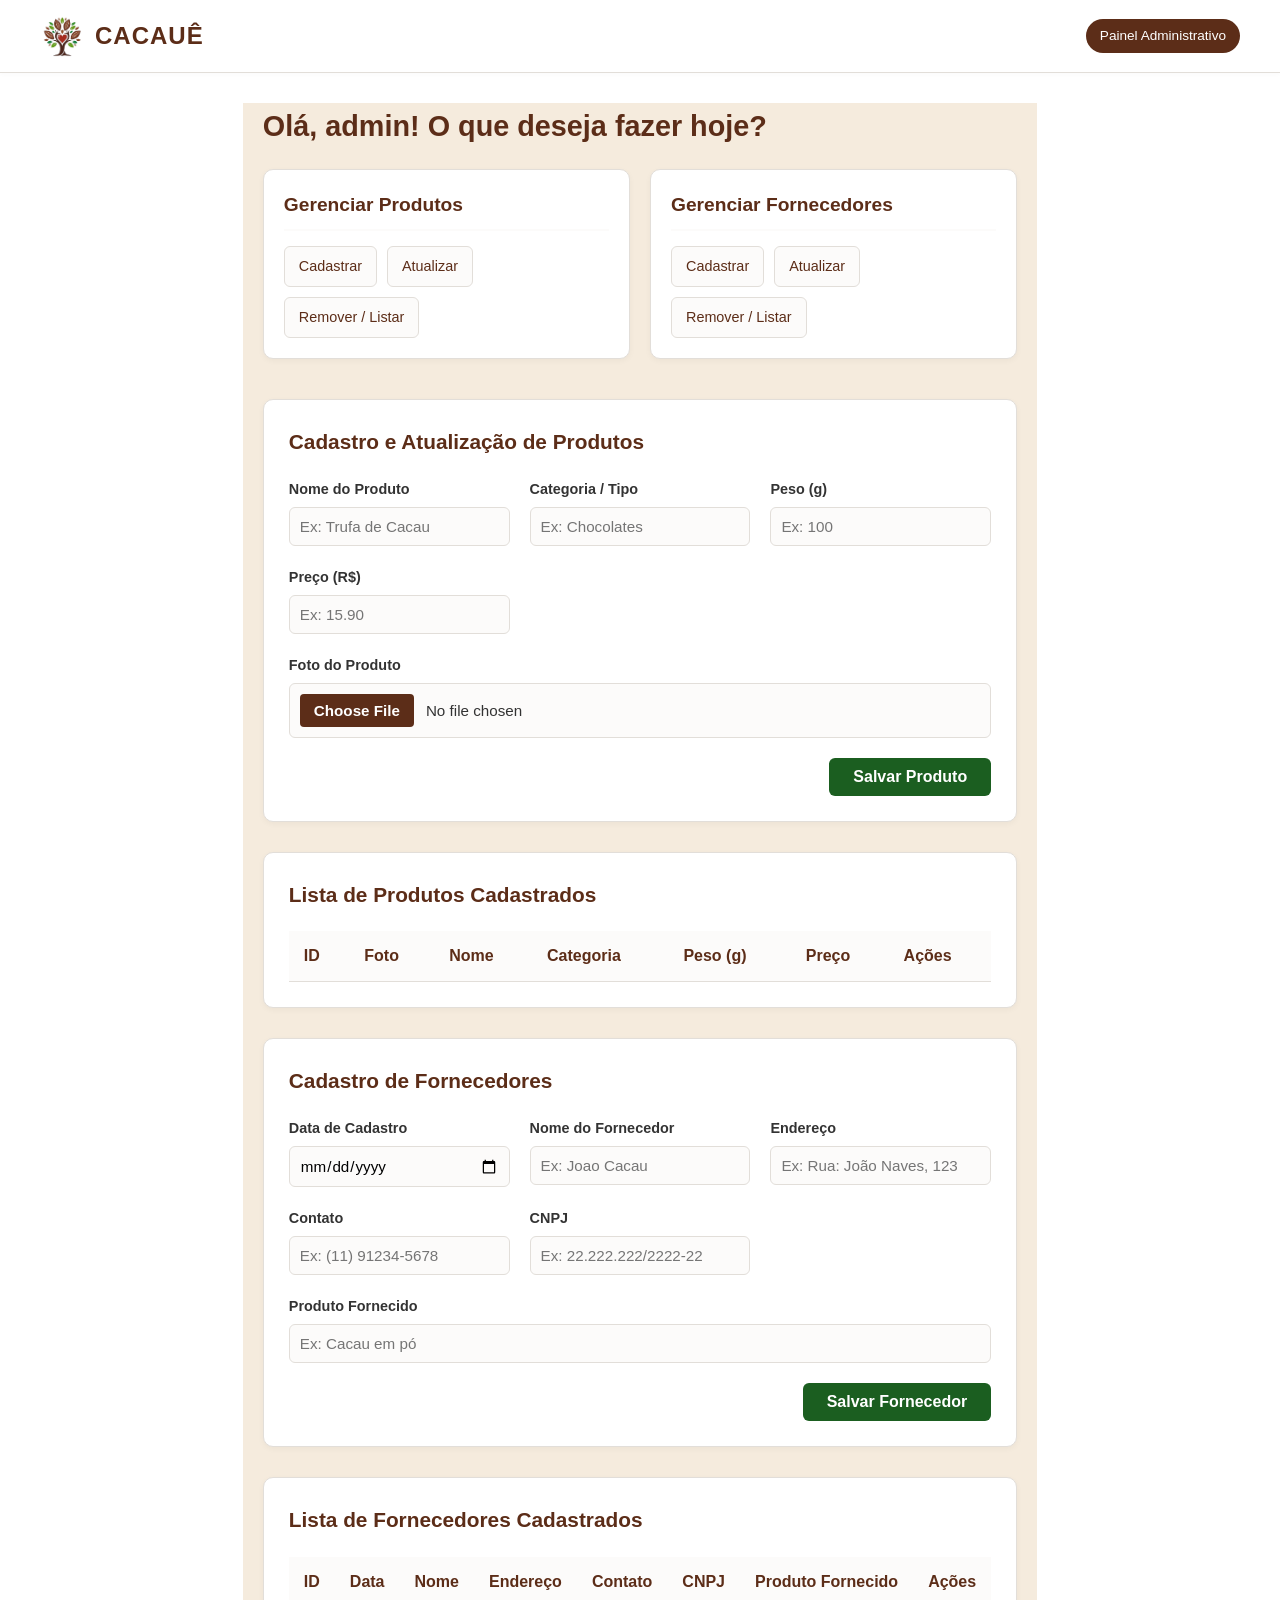
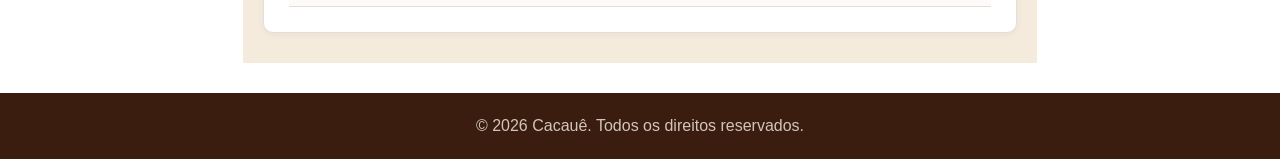
==== commit 1f1ee13c: "teste" ====
--- a/admin.html
+++ b/admin.html
@@ -100,6 +100,12 @@
           </div>
 
           <div class="grupo-campo-formulario">
+            <label for="campo-peso">Peso (g)</label>
+            <input type="text" id="campo-peso" placeholder="Ex: 100" required />
+            <span class="mensagem-erro" id="erro-peso">Campo obrigatório</span>
+          </div>
+
+          <div class="grupo-campo-formulario">
             <label for="campo-preco">Preço (R$)</label>
             <input
               type="text"
@@ -138,6 +144,7 @@
                 <th>Foto</th>
                 <th>Nome</th>
                 <th>Categoria</th>
+                <th>Peso (g)</th>
                 <th>Preço</th>
                 <th>Ações</th>
               </tr>
@@ -151,17 +158,16 @@
       <section id="secao-formulario-fornecedor" class="secao-formulario">
         <h3>Cadastro de Fornecedores</h3>
         <form id="form-fornecedor" class="formulario-em-grade" novalidate>
-
           <div class="grupo-campo-formulario">
             <label for="campo-data-cadastro">Data de Cadastro</label>
             <input
-                    type="date"
-                    id="campo-data-cadastro"
-                    placeholder="YYYY-MM-DD"
-                    required
+              type="date"
+              id="campo-data-cadastro"
+              placeholder="YYYY-MM-DD"
+              required
             />
             <span class="mensagem-erro" id="erro-data-cadastro"
-            >Campo obrigatório</span
+              >Campo obrigatório</span
             >
           </div>
 
@@ -171,6 +177,19 @@
               type="text"
               id="campo-nome-fornecedor"
               placeholder="Ex: Joao Cacau"
+              required
+            />
+            <span class="mensagem-erro" id="erro-nome-fornecedor"
+              >Campo obrigatório</span
+            >
+          </div>
+
+          <div class="grupo-campo-formulario">
+            <label for="campo-endereco-fornecedor">Endereço</label>
+            <input
+              type="text"
+              id="campo-endereco-fornecedor"
+              placeholder="Ex: Rua: João Naves, 123"
               required
             />
             <span class="mensagem-erro" id="erro-nome-fornecedor"
@@ -235,13 +254,16 @@
                 <th>ID</th>
                 <th>Data</th>
                 <th>Nome</th>
+                <th>Endereço</th>
                 <th>Contato</th>
                 <th>CNPJ</th>
                 <th>Produto Fornecido</th>
                 <th>Ações</th>
               </tr>
             </thead>
-            <tbody></tbody>
+            <tbody id="tabela-corpo">
+              <!-- O código será ijetado pelo js -->
+            </tbody>
           </table>
         </div>
       </section>
--- a/styles.css
+++ b/styles.css
@@ -829,6 +829,10 @@
   gap: 6px;
   align-items: center;*/
   vertical-align: middle;
+  white-space: nowrap;
+}
+
+.coluna-data {
   white-space: nowrap;
 }
 
